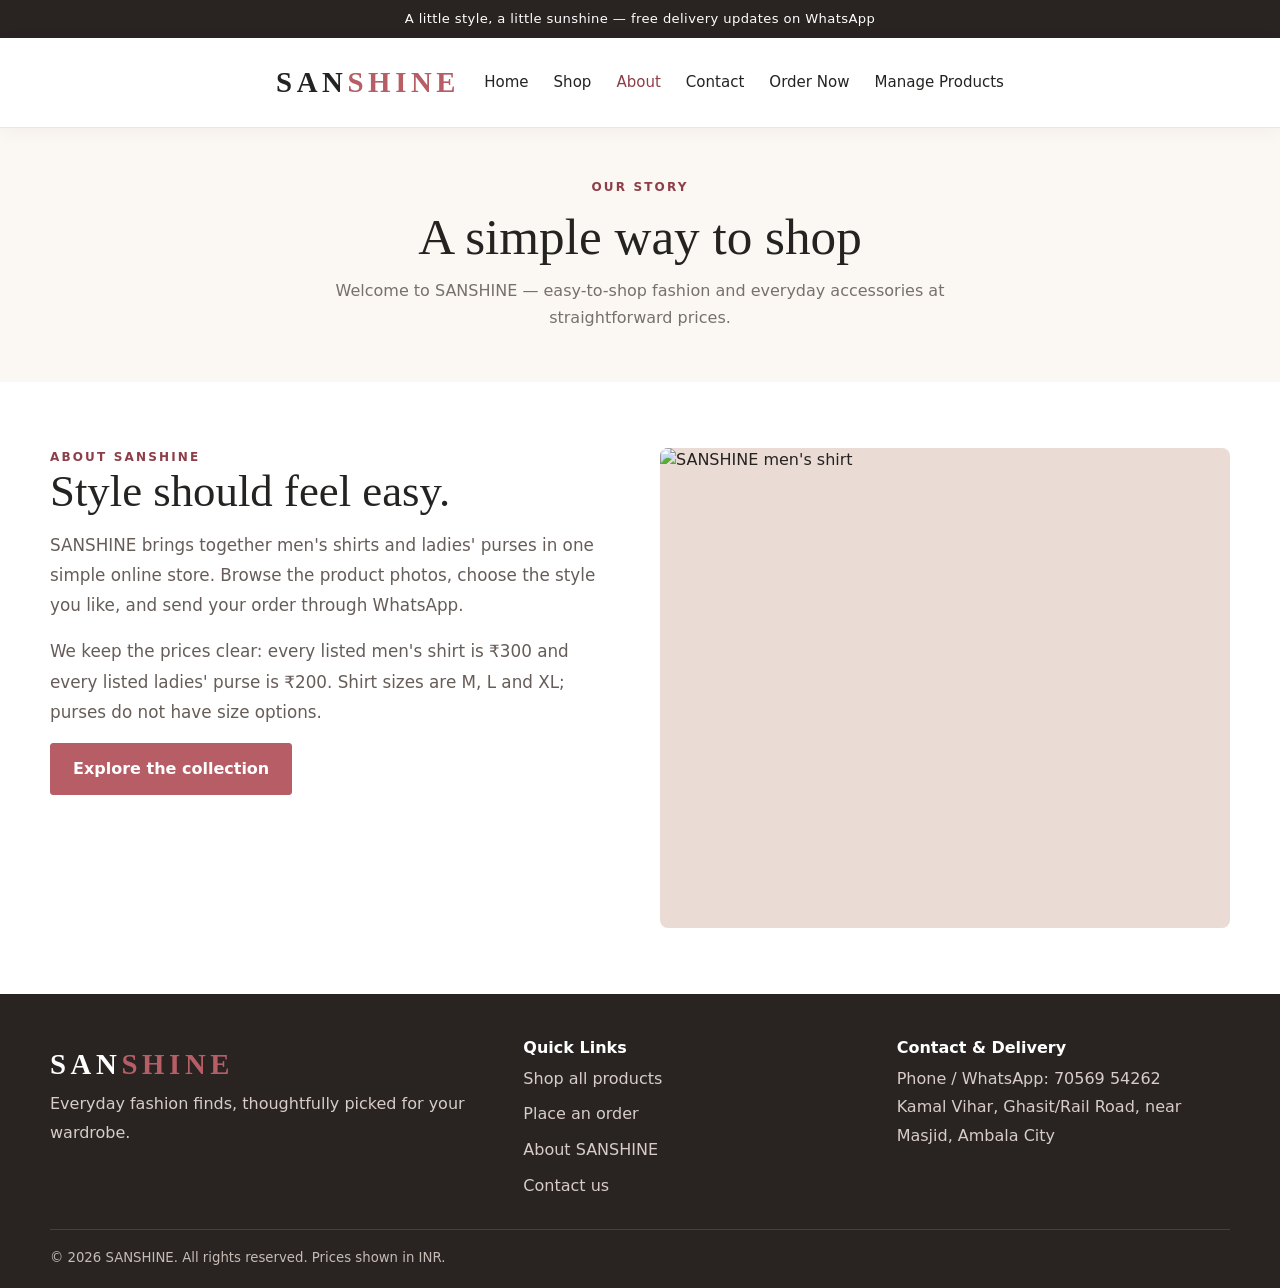
==== about.html @ b514c4c5 "Add files via upload" ====
<!doctype html>
<html lang="en"><head><meta charset="utf-8"><meta name="viewport" content="width=device-width, initial-scale=1"><meta name="theme-color" content="#b65d66"><title>About | SANSHINE</title><link href="https://cdn.jsdelivr.net/npm/bootstrap@5.3.3/dist/css/bootstrap.min.css" rel="stylesheet"><link rel="stylesheet" href="style.css"></head><body><div class="announcement">A little style, a little sunshine — free delivery updates on WhatsApp</div>
<header class="navbar"><div class="nav-inner"><a class="brand" href="index.html">SAN<span>SHINE</span></a><button class="menu-btn" onclick="toggleMenu()" aria-label="Open menu">☰</button><nav class="nav-links"><a href="index.html">Home</a><a href="shop.html">Shop</a><a class="active" href="about.html">About</a><a href="contact.html">Contact</a><a href="order.html">Order Now</a><a href="admin.html">Manage Products</a></nav></div></header><main><section class="page-banner"><div class="eyebrow">Our story</div><h1 style="font-size:3.2rem;margin:12px 0">A simple way to shop</h1><p>Welcome to SANSHINE — easy-to-shop fashion and everyday accessories at straightforward prices.</p></section><section class="section"><div class="section-inner about-grid"><div><div class="eyebrow">About SANSHINE</div><h2>Style should feel easy.</h2><p class="intro">SANSHINE brings together men's shirts and ladies' purses in one simple online store. Browse the product photos, choose the style you like, and send your order through WhatsApp.</p><p class="intro">We keep the prices clear: every listed men's shirt is ₹300 and every listed ladies' purse is ₹200. Shirt sizes are M, L and XL; purses do not have size options.</p><a class="btn" href="shop.html">Explore the collection</a></div><div class="hero-photo" style="height:480px;border-radius:8px"><img src="assets/images/product-02.jpeg" alt="SANSHINE men's shirt"></div></div></section></main><footer class="footer"><div class="footer-inner"><div><a class="brand" href="index.html" style="color:#fff">SAN<span>SHINE</span></a><p>Everyday fashion finds, thoughtfully picked for your wardrobe.</p></div><div><h3>Quick Links</h3><div class="footer-links"><a href="shop.html">Shop all products</a><a href="order.html">Place an order</a><a href="about.html">About SANSHINE</a><a href="contact.html">Contact us</a></div></div><div><h3>Contact & Delivery</h3><p>Phone / WhatsApp: <a href="https://wa.me/917056954262">70569 54262</a><br>Kamal Vihar, Ghasit/Rail Road, near Masjid, Ambala City</p></div></div><div class="copyright">© 2026 SANSHINE. All rights reserved. Prices shown in INR.</div></footer>
<div class="modal-backdrop" id="productModal" aria-modal="true" role="dialog" aria-label="Product details"><div class="modal"><button class="modal-close" onclick="closeProduct()" aria-label="Close">×</button><div class="modal-img"><img id="modalImage" src="" alt=""></div><div class="modal-content"><div class="eyebrow">SANSHINE COLLECTION</div><h2 id="modalName" style="font-size:2rem;margin-top:10px"></h2><p id="modalDescription" class="note"></p><div id="modalPrice" class="modal-price"></div><div class="option-label">Choose colour</div><div class="swatches" id="colorOptions"></div><div id="sizeSection"><div class="option-label">Choose shirt size</div><div class="sizes" id="sizeOptions"></div><p class="note">Available sizes: M, L and XL. Size selection is only for shirts.</p></div><div class="order-fields"><label for="quickOrderName">Your name</label><input id="quickOrderName" class="form-control" placeholder="Enter your name" required><label for="quickOrderPhone">Mobile number</label><input id="quickOrderPhone" class="form-control" type="tel" placeholder="Your mobile number" required><label for="quickOrderAddress">Full delivery address</label><textarea id="quickOrderAddress" class="form-control" rows="3" placeholder="House no., street, area, city, PIN code" required></textarea></div><p class="note">WhatsApp will open with your order details and delivery address for confirmation.</p><button class="btn" style="width:100%;margin-top:12px" onclick="orderSelected()">Order on WhatsApp</button></div></div></div><div class="toast" id="toast"></div><script src="script.js"></script></body></html>
---- style.css ----
:root{--ink:#242321;--muted:#77716d;--rose:#b65d66;--rose-dark:#8d3e49;--cream:#fbf7f2;--line:#eee5de;--white:#fff}
*{box-sizing:border-box}html{scroll-behavior:smooth}body{margin:0;color:var(--ink);font-family:Inter,system-ui,-apple-system,"Segoe UI",sans-serif;background:#fff}a{color:inherit;text-decoration:none}img{display:block;max-width:100%}.announcement{background:#292422;color:#fff;text-align:center;padding:9px 12px;font-size:.82rem;letter-spacing:.03em}.navbar{position:sticky;top:0;z-index:50;background:#fff;border-bottom:1px solid var(--line);box-shadow:0 4px 18px #30211b0a}.nav-inner{max-width:1180px;margin:auto;padding:15px 22px;display:flex;align-items:center;gap:24px}.brand{font-family:Georgia,serif;font-size:1.8rem;letter-spacing:.16em;font-weight:700}.brand span{color:var(--rose)}.nav-links{margin-left:auto;display:flex;align-items:center;gap:25px;font-size:.94rem}.nav-links a:hover,.nav-links a.active{color:var(--rose-dark)}.menu-btn{display:none;background:none;border:0;font-size:1.6rem}.hero{background:linear-gradient(120deg,#f7e9e2,#fffaf5 58%,#f3dfd7);padding:75px 22px}.hero-inner{max-width:1180px;margin:auto;display:grid;grid-template-columns:1.05fr .95fr;align-items:center;gap:50px}.eyebrow{text-transform:uppercase;letter-spacing:.18em;font-size:.75rem;font-weight:700;color:var(--rose-dark)}h1,h2,h3{font-family:Georgia,"Times New Roman",serif;font-weight:500;line-height:1.12}h1{font-size:clamp(2.7rem,5vw,4.8rem);margin:14px 0 18px}h2{font-size:clamp(2rem,3.5vw,3rem);margin:0 0 14px}h3{font-size:1.35rem}.hero p,.intro{font-size:1.05rem;color:#665d58;line-height:1.8;max-width:550px}.hero-photo{height:440px;border-radius:48% 48% 10px 10px;overflow:hidden;background:#eadbd4}.hero-photo img{width:100%;height:100%;object-fit:cover}.btn{display:inline-flex;justify-content:center;align-items:center;gap:8px;background:var(--rose);color:#fff;border:1px solid var(--rose);padding:13px 22px;border-radius:3px;font-weight:650;cursor:pointer;transition:.2s}.btn:hover{background:var(--rose-dark);border-color:var(--rose-dark);color:white}.btn-outline{background:transparent;color:var(--ink);border-color:#cdbdb4}.btn-outline:hover{color:white}.hero-actions{display:flex;gap:12px;flex-wrap:wrap;margin-top:25px}.section{padding:66px 22px}.section.soft{background:var(--cream)}.section-inner{max-width:1180px;margin:auto}.section-head{display:flex;align-items:end;justify-content:space-between;gap:18px;margin-bottom:28px}.section-head p{color:var(--muted);margin:0}.product-grid{display:grid;grid-template-columns:repeat(4,minmax(0,1fr));gap:23px}.product-card{border:1px solid var(--line);background:#fff;overflow:hidden;transition:transform .2s,box-shadow .2s}.product-card:hover{transform:translateY(-4px);box-shadow:0 12px 28px #30211b10}.product-image{height:300px;position:relative;background:#f5efeb;cursor:pointer;overflow:hidden}.product-image img{width:100%;height:100%;object-fit:cover;transition:transform .35s}.product-card:hover .product-image img{transform:scale(1.035)}.product-tag{position:absolute;top:12px;left:12px;background:#fff;padding:6px 9px;font-size:.7rem;letter-spacing:.08em;text-transform:uppercase}.product-info{padding:16px}.product-info h3{font-family:inherit;font-size:1rem;font-weight:650;margin:0 0 8px}.product-meta{color:var(--muted);font-size:.86rem;margin-bottom:12px}.price{font-weight:750;font-size:1.1rem}.product-bottom{display:flex;align-items:center;justify-content:space-between;gap:8px}.small-btn{border:1px solid var(--rose);color:var(--rose-dark);background:#fff;padding:8px 12px;cursor:pointer;font-weight:650;border-radius:2px}.small-btn:hover{background:var(--rose);color:white}.feature-row{display:grid;grid-template-columns:repeat(3,1fr);gap:20px}.feature{padding:25px;background:#fff;border:1px solid var(--line)}.feature .icon{font-size:1.7rem;margin-bottom:12px}.feature h3{margin:0 0 8px}.feature p{margin:0;color:var(--muted);line-height:1.65}.page-banner{background:var(--cream);padding:50px 22px;text-align:center}.page-banner p{color:var(--muted);margin:10px auto 0;max-width:620px;line-height:1.7}.filter-row{display:flex;gap:10px;flex-wrap:wrap;margin-bottom:25px}.filter-btn{background:white;border:1px solid var(--line);padding:9px 15px;cursor:pointer}.filter-btn.active,.filter-btn:hover{background:var(--ink);color:white;border-color:var(--ink)}.footer{background:#292422;color:#fff;padding:45px 22px 20px}.footer-inner{max-width:1180px;margin:auto;display:grid;grid-template-columns:1.3fr 1fr 1fr;gap:40px}.footer p,.footer a{color:#d7ccc7;line-height:1.8}.footer h3{font-family:inherit;font-size:1rem;font-weight:700}.footer-links{display:grid;gap:7px}.copyright{max-width:1180px;margin:28px auto 0;border-top:1px solid #ffffff20;padding-top:18px;color:#c7bbb5;font-size:.83rem}.contact-grid,.about-grid{display:grid;grid-template-columns:1fr 1fr;gap:40px;align-items:start}.contact-card{border:1px solid var(--line);padding:26px;background:#fff}.contact-card p{line-height:1.7;color:var(--muted)}.field{display:grid;gap:7px;margin-bottom:15px}.field label{font-weight:650;font-size:.9rem}.field input,.field textarea,.field select{width:100%;padding:12px;border:1px solid #ddd0c8;font:inherit;border-radius:2px;background:white}.field textarea{min-height:120px;resize:vertical}.modal-backdrop{position:fixed;inset:0;z-index:100;background:#1d1715b8;display:none;align-items:center;justify-content:center;padding:18px}.modal-backdrop.open{display:flex}.modal{width:min(850px,100%);max-height:92vh;overflow:auto;background:white;display:grid;grid-template-columns:1fr 1fr;position:relative}.modal-img{background:#f6efea;min-height:420px}.modal-img img{width:100%;height:100%;object-fit:cover}.modal-content{padding:32px}.modal-close{position:absolute;right:12px;top:10px;border:0;background:white;font-size:1.8rem;cursor:pointer;z-index:2}.option-label{font-size:.85rem;font-weight:700;margin:19px 0 9px}.swatches,.sizes{display:flex;gap:9px;flex-wrap:wrap}.swatch{width:29px;height:29px;border:2px solid white;outline:1px solid #ccc;border-radius:50%;cursor:pointer}.swatch.selected{outline:2px solid var(--rose-dark)}.size-btn{border:1px solid #ddd0c8;background:white;padding:9px 13px;cursor:pointer}.size-btn.selected{background:var(--ink);color:white;border-color:var(--ink)}.modal-price{font-size:1.45rem;font-weight:800;margin:15px 0}.note{font-size:.85rem;color:var(--muted);line-height:1.6}.toast{position:fixed;bottom:20px;left:50%;transform:translateX(-50%);background:#292422;color:white;padding:12px 18px;z-index:200;display:none}.empty{padding:35px;text-align:center;color:var(--muted)}@media(max-width:900px){.product-grid{grid-template-columns:repeat(2,minmax(0,1fr))}.product-image{height:330px}.hero-inner{gap:25px}.hero-photo{height:370px}}@media(max-width:650px){.nav-inner{padding:12px 16px;flex-wrap:wrap}.menu-btn{display:block;margin-left:auto}.nav-links{display:none;width:100%;margin:0;flex-direction:column;align-items:flex-start;gap:0;padding:8px 0}.nav-links.show{display:flex}.nav-links a{padding:10px 0;width:100%}.hero{padding:42px 18px}.hero-inner,.contact-grid,.about-grid{grid-template-columns:1fr}.hero-photo{height:310px;order:-1}.section{padding:45px 16px}.section-head{align-items:flex-start;flex-direction:column}.product-grid{gap:12px}.product-image{height:230px}.product-info{padding:12px}.product-bottom{align-items:flex-start;flex-direction:column}.feature-row{grid-template-columns:1fr}.footer-inner{grid-template-columns:1fr;gap:22px}.modal{grid-template-columns:1fr}.modal-img{min-height:260px;height:300px}.modal-content{padding:22px}.page-banner{padding:38px 16px}}@media(max-width:390px){.product-grid{grid-template-columns:1fr}.product-image{height:330px}}

/* Product photo polish and delivery/admin forms */
.product-image { background:#f7f2ee; overflow:hidden; }
.product-image img { width:100%; height:100%; object-fit:contain; object-position:center; padding:8px; transition:transform .35s ease; }
.product-card:hover .product-image img { transform:scale(1.035); }
.order-fields { display:grid; gap:8px; margin:16px 0 8px; }
.order-fields label { font-size:.86rem; font-weight:600; color:#554345; margin-top:3px; }
.order-fields .form-control { border:1px solid #e4d4d2; border-radius:10px; padding:10px 12px; }
.admin-wrap { max-width:1100px; margin:0 auto; padding:32px 18px 60px; }
.admin-panel { background:#fff; border:1px solid #eee0df; border-radius:18px; padding:22px; margin-bottom:22px; box-shadow:0 8px 25px #5b30300b; }
.admin-form { display:grid; grid-template-columns:repeat(2,minmax(0,1fr)); gap:14px; }
.admin-form label { display:block; font-size:.88rem; font-weight:650; margin-bottom:5px; }
.admin-form input,.admin-form select,.admin-form textarea { width:100%; border:1px solid #e5d7d5; border-radius:9px; padding:10px; background:#fff; }
.admin-actions { display:flex; flex-wrap:wrap; gap:8px; margin-top:16px; }
.admin-product-row { display:grid; grid-template-columns:70px 1fr auto; gap:14px; align-items:center; border-bottom:1px solid #f0e7e5; padding:12px 0; }
.admin-product-row img { width:70px; height:75px; object-fit:contain; background:#faf5f3; border-radius:9px; }
.admin-product-row h3 { font-size:1rem; margin:0 0 4px; }
.admin-product-row p { font-size:.85rem; margin:0; color:#7d6c6c; }
.admin-product-row button { border:1px solid #e3cecd; background:#fff; border-radius:8px; padding:7px 10px; margin:2px; }
.admin-product-row .delete-product { color:#a62836; }
@media(max-width:650px){.admin-form{grid-template-columns:1fr}.admin-product-row{grid-template-columns:56px 1fr}.admin-product-row img{width:56px;height:64px}.admin-product-row>div:last-child{grid-column:2}}
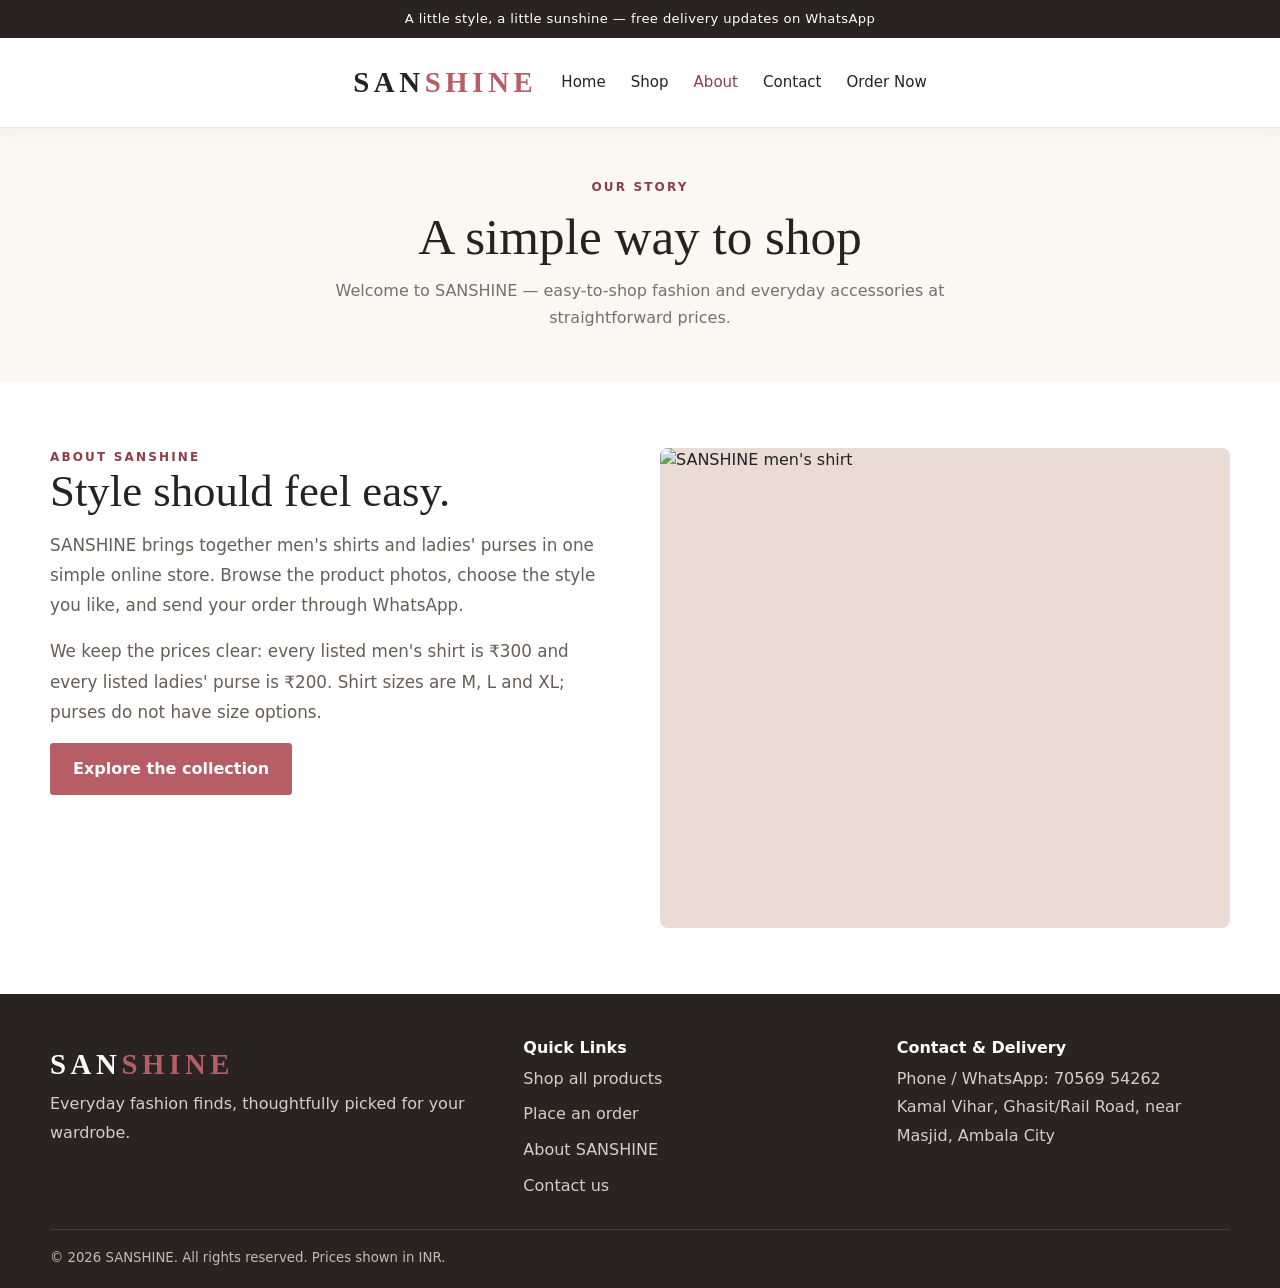
==== commit 657e0405: "Fix HTML structure and formatting in about.html" ====
--- a/about.html
+++ b/about.html
@@ -1,4 +1,4 @@
 <!doctype html>
 <html lang="en"><head><meta charset="utf-8"><meta name="viewport" content="width=device-width, initial-scale=1"><meta name="theme-color" content="#b65d66"><title>About | SANSHINE</title><link href="https://cdn.jsdelivr.net/npm/bootstrap@5.3.3/dist/css/bootstrap.min.css" rel="stylesheet"><link rel="stylesheet" href="style.css"></head><body><div class="announcement">A little style, a little sunshine — free delivery updates on WhatsApp</div>
-<header class="navbar"><div class="nav-inner"><a class="brand" href="index.html">SAN<span>SHINE</span></a><button class="menu-btn" onclick="toggleMenu()" aria-label="Open menu">☰</button><nav class="nav-links"><a href="index.html">Home</a><a href="shop.html">Shop</a><a class="active" href="about.html">About</a><a href="contact.html">Contact</a><a href="order.html">Order Now</a><a href="admin.html">Manage Products</a></nav></div></header><main><section class="page-banner"><div class="eyebrow">Our story</div><h1 style="font-size:3.2rem;margin:12px 0">A simple way to shop</h1><p>Welcome to SANSHINE — easy-to-shop fashion and everyday accessories at straightforward prices.</p></section><section class="section"><div class="section-inner about-grid"><div><div class="eyebrow">About SANSHINE</div><h2>Style should feel easy.</h2><p class="intro">SANSHINE brings together men's shirts and ladies' purses in one simple online store. Browse the product photos, choose the style you like, and send your order through WhatsApp.</p><p class="intro">We keep the prices clear: every listed men's shirt is ₹300 and every listed ladies' purse is ₹200. Shirt sizes are M, L and XL; purses do not have size options.</p><a class="btn" href="shop.html">Explore the collection</a></div><div class="hero-photo" style="height:480px;border-radius:8px"><img src="assets/images/product-02.jpeg" alt="SANSHINE men's shirt"></div></div></section></main><footer class="footer"><div class="footer-inner"><div><a class="brand" href="index.html" style="color:#fff">SAN<span>SHINE</span></a><p>Everyday fashion finds, thoughtfully picked for your wardrobe.</p></div><div><h3>Quick Links</h3><div class="footer-links"><a href="shop.html">Shop all products</a><a href="order.html">Place an order</a><a href="about.html">About SANSHINE</a><a href="contact.html">Contact us</a></div></div><div><h3>Contact & Delivery</h3><p>Phone / WhatsApp: <a href="https://wa.me/917056954262">70569 54262</a><br>Kamal Vihar, Ghasit/Rail Road, near Masjid, Ambala City</p></div></div><div class="copyright">© 2026 SANSHINE. All rights reserved. Prices shown in INR.</div></footer>
-<div class="modal-backdrop" id="productModal" aria-modal="true" role="dialog" aria-label="Product details"><div class="modal"><button class="modal-close" onclick="closeProduct()" aria-label="Close">×</button><div class="modal-img"><img id="modalImage" src="" alt=""></div><div class="modal-content"><div class="eyebrow">SANSHINE COLLECTION</div><h2 id="modalName" style="font-size:2rem;margin-top:10px"></h2><p id="modalDescription" class="note"></p><div id="modalPrice" class="modal-price"></div><div class="option-label">Choose colour</div><div class="swatches" id="colorOptions"></div><div id="sizeSection"><div class="option-label">Choose shirt size</div><div class="sizes" id="sizeOptions"></div><p class="note">Available sizes: M, L and XL. Size selection is only for shirts.</p></div><div class="order-fields"><label for="quickOrderName">Your name</label><input id="quickOrderName" class="form-control" placeholder="Enter your name" required><label for="quickOrderPhone">Mobile number</label><input id="quickOrderPhone" class="form-control" type="tel" placeholder="Your mobile number" required><label for="quickOrderAddress">Full delivery address</label><textarea id="quickOrderAddress" class="form-control" rows="3" placeholder="House no., street, area, city, PIN code" required></textarea></div><p class="note">WhatsApp will open with your order details and delivery address for confirmation.</p><button class="btn" style="width:100%;margin-top:12px" onclick="orderSelected()">Order on WhatsApp</button></div></div></div><div class="toast" id="toast"></div><script src="script.js"></script></body></html>+<header class="navbar"><div class="nav-inner"><a class="brand" href="index.html">SAN<span>SHINE</span></a><button class="menu-btn" onclick="toggleMenu()" aria-label="Open menu">☰</button><nav class="nav-links"><a href="index.html">Home</a><a href="shop.html">Shop</a><a class="active" href="about.html">About</a><a href="contact.html">Contact</a><a href="order.html">Order Now</a></nav></div></header><main><section class="page-banner"><div class="eyebrow">Our story</div><h1 style="font-size:3.2rem;margin:12px 0">A simple way to shop</h1><p>Welcome to SANSHINE — easy-to-shop fashion and everyday accessories at straightforward prices.</p></section><section class="section"><div class="section-inner about-grid"><div><div class="eyebrow">About SANSHINE</div><h2>Style should feel easy.</h2><p class="intro">SANSHINE brings together men's shirts and ladies' purses in one simple online store. Browse the product photos, choose the style you like, and send your order through WhatsApp.</p><p class="intro">We keep the prices clear: every listed men's shirt is ₹300 and every listed ladies' purse is ₹200. Shirt sizes are M, L and XL; purses do not have size options.</p><a class="btn" href="shop.html">Explore the collection</a></div><div class="hero-photo" style="height:480px;border-radius:8px"><img src="assets/images/product-02.jpeg" alt="SANSHINE men's shirt"></div></div></section></main><footer class="footer"><div class="footer-inner"><div><a class="brand" href="index.html" style="color:#fff">SAN<span>SHINE</span></a><p>Everyday fashion finds, thoughtfully picked for your wardrobe.</p></div><div><h3>Quick Links</h3><div class="footer-links"><a href="shop.html">Shop all products</a><a href="order.html">Place an order</a><a href="about.html">About SANSHINE</a><a href="contact.html">Contact us</a></div></div><div><h3>Contact & Delivery</h3><p>Phone / WhatsApp: <a href="https://wa.me/917056954262">70569 54262</a><br>Kamal Vihar, Ghasit/Rail Road, near Masjid, Ambala City</p></div></div><div class="copyright">© 2026 SANSHINE. All rights reserved. Prices shown in INR.</div></footer>
+<div class="modal-backdrop" id="productModal" aria-modal="true" role="dialog" aria-label="Product details"><div class="modal"><button class="modal-close" onclick="closeProduct()" aria-label="Close">×</button><div class="modal-img"><img id="modalImage" src="" alt=""></div><div class="modal-content"><div class="eyebrow">SANSHINE COLLECTION</div><h2 id="modalName" style="font-size:2rem;margin-top:10px"></h2><p id="modalDescription" class="note"></p><div id="modalPrice" class="modal-price"></div><div class="option-label">Choose colour</div><div class="swatches" id="colorOptions"></div><div id="sizeSection"><div class="option-label">Choose shirt size</div><div class="sizes" id="sizeOptions"></div><p class="note">Available sizes: M, L and XL. Size selection is only for shirts.</p></div><div class="order-fields"><label for="quickOrderName">Your name</label><input id="quickOrderName" class="form-control" placeholder="Enter your name" required><label for="quickOrderPhone">Mobile number</label><input id="quickOrderPhone" class="form-control" type="tel" placeholder="Your mobile number" required><label for="quickOrderAddress">Full delivery address</label><textarea id="quickOrderAddress" class="form-control" rows="3" placeholder="House no., street, area, city, PIN code" required></textarea></div><p class="note">WhatsApp will open with your order details and delivery address for confirmation.</p><button class="btn" style="width:100%;margin-top:12px" onclick="orderSelected()">Order on WhatsApp</button></div></div></div><div class="toast" id="toast"></div><script src="script.js"></script></body></html>
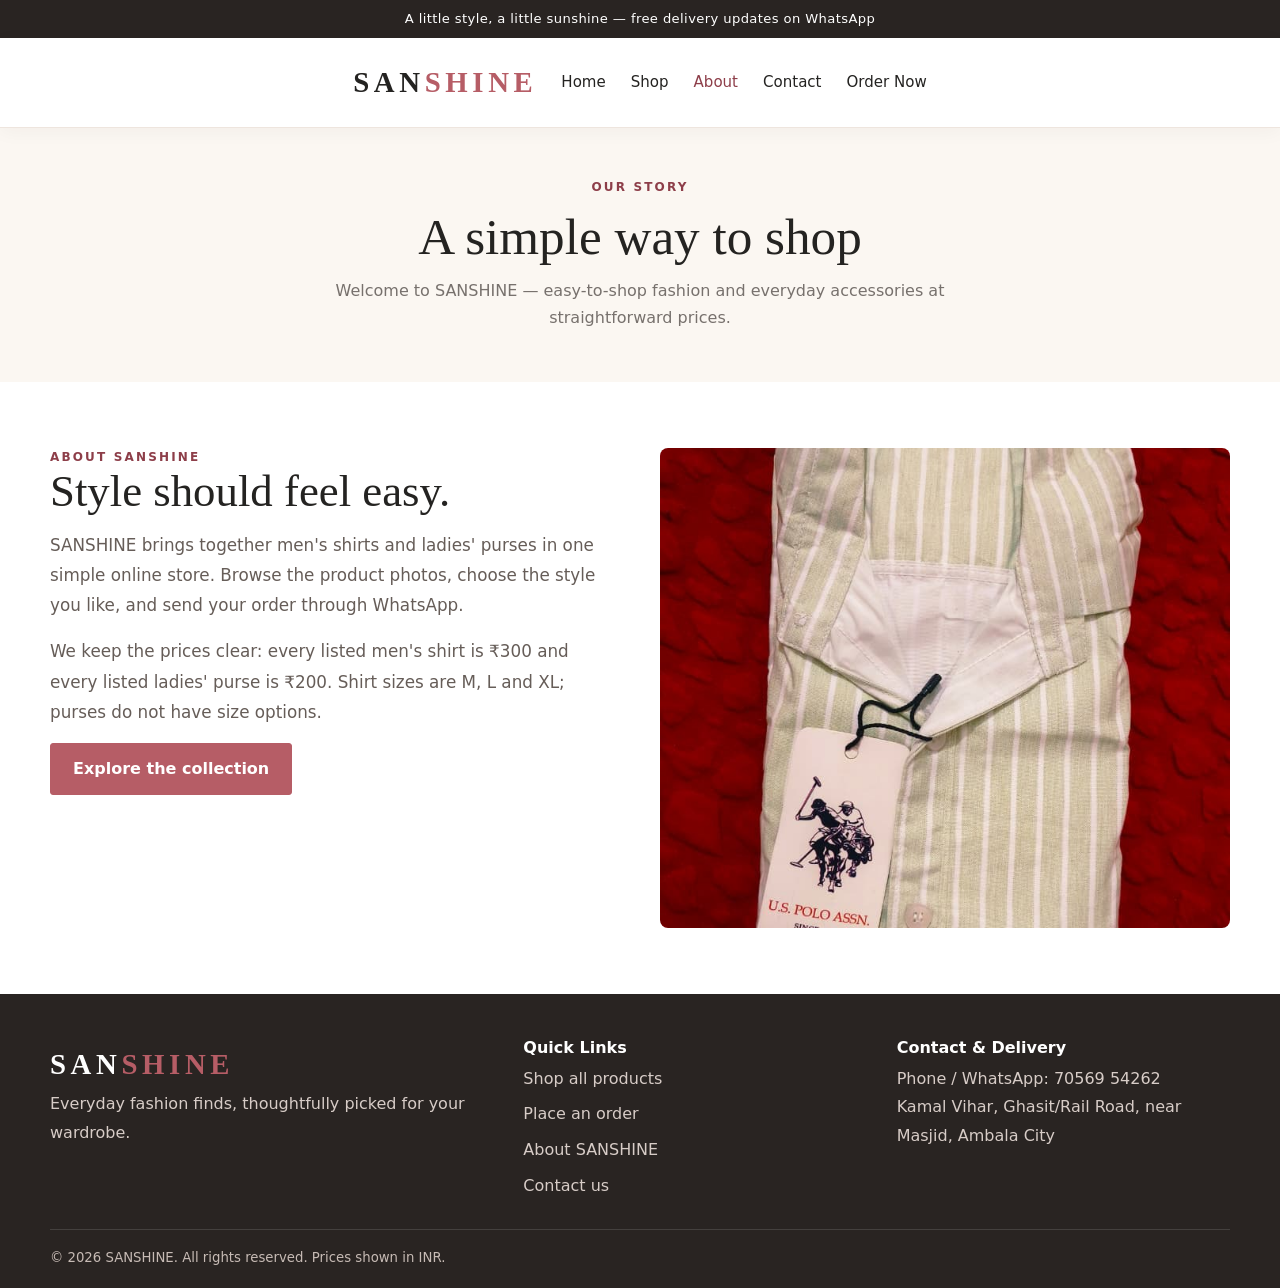
==== commit 4bb539b6: "Update about.html" ====
--- a/about.html
+++ b/about.html
@@ -1,4 +1,4 @@
 <!doctype html>
 <html lang="en"><head><meta charset="utf-8"><meta name="viewport" content="width=device-width, initial-scale=1"><meta name="theme-color" content="#b65d66"><title>About | SANSHINE</title><link href="https://cdn.jsdelivr.net/npm/bootstrap@5.3.3/dist/css/bootstrap.min.css" rel="stylesheet"><link rel="stylesheet" href="style.css"></head><body><div class="announcement">A little style, a little sunshine — free delivery updates on WhatsApp</div>
-<header class="navbar"><div class="nav-inner"><a class="brand" href="index.html">SAN<span>SHINE</span></a><button class="menu-btn" onclick="toggleMenu()" aria-label="Open menu">☰</button><nav class="nav-links"><a href="index.html">Home</a><a href="shop.html">Shop</a><a class="active" href="about.html">About</a><a href="contact.html">Contact</a><a href="order.html">Order Now</a></nav></div></header><main><section class="page-banner"><div class="eyebrow">Our story</div><h1 style="font-size:3.2rem;margin:12px 0">A simple way to shop</h1><p>Welcome to SANSHINE — easy-to-shop fashion and everyday accessories at straightforward prices.</p></section><section class="section"><div class="section-inner about-grid"><div><div class="eyebrow">About SANSHINE</div><h2>Style should feel easy.</h2><p class="intro">SANSHINE brings together men's shirts and ladies' purses in one simple online store. Browse the product photos, choose the style you like, and send your order through WhatsApp.</p><p class="intro">We keep the prices clear: every listed men's shirt is ₹300 and every listed ladies' purse is ₹200. Shirt sizes are M, L and XL; purses do not have size options.</p><a class="btn" href="shop.html">Explore the collection</a></div><div class="hero-photo" style="height:480px;border-radius:8px"><img src="assets/images/product-02.jpeg" alt="SANSHINE men's shirt"></div></div></section></main><footer class="footer"><div class="footer-inner"><div><a class="brand" href="index.html" style="color:#fff">SAN<span>SHINE</span></a><p>Everyday fashion finds, thoughtfully picked for your wardrobe.</p></div><div><h3>Quick Links</h3><div class="footer-links"><a href="shop.html">Shop all products</a><a href="order.html">Place an order</a><a href="about.html">About SANSHINE</a><a href="contact.html">Contact us</a></div></div><div><h3>Contact & Delivery</h3><p>Phone / WhatsApp: <a href="https://wa.me/917056954262">70569 54262</a><br>Kamal Vihar, Ghasit/Rail Road, near Masjid, Ambala City</p></div></div><div class="copyright">© 2026 SANSHINE. All rights reserved. Prices shown in INR.</div></footer>
+<header class="navbar"><div class="nav-inner"><a class="brand" href="index.html">SAN<span>SHINE</span></a><button class="menu-btn" onclick="toggleMenu()" aria-label="Open menu">☰</button><nav class="nav-links"><a href="index.html">Home</a><a href="shop.html">Shop</a><a class="active" href="about.html">About</a><a href="contact.html">Contact</a><a href="order.html">Order Now</a></nav></div></header><main><section class="page-banner"><div class="eyebrow">Our story</div><h1 style="font-size:3.2rem;margin:12px 0">A simple way to shop</h1><p>Welcome to SANSHINE — easy-to-shop fashion and everyday accessories at straightforward prices.</p></section><section class="section"><div class="section-inner about-grid"><div><div class="eyebrow">About SANSHINE</div><h2>Style should feel easy.</h2><p class="intro">SANSHINE brings together men's shirts and ladies' purses in one simple online store. Browse the product photos, choose the style you like, and send your order through WhatsApp.</p><p class="intro">We keep the prices clear: every listed men's shirt is ₹300 and every listed ladies' purse is ₹200. Shirt sizes are M, L and XL; purses do not have size options.</p><a class="btn" href="shop.html">Explore the collection</a></div><div class="hero-photo" style="height:480px;border-radius:8px"><img src="product-02.jpeg" alt="SANSHINE men's shirt"></div></div></section></main><footer class="footer"><div class="footer-inner"><div><a class="brand" href="index.html" style="color:#fff">SAN<span>SHINE</span></a><p>Everyday fashion finds, thoughtfully picked for your wardrobe.</p></div><div><h3>Quick Links</h3><div class="footer-links"><a href="shop.html">Shop all products</a><a href="order.html">Place an order</a><a href="about.html">About SANSHINE</a><a href="contact.html">Contact us</a></div></div><div><h3>Contact & Delivery</h3><p>Phone / WhatsApp: <a href="https://wa.me/917056954262">70569 54262</a><br>Kamal Vihar, Ghasit/Rail Road, near Masjid, Ambala City</p></div></div><div class="copyright">© 2026 SANSHINE. All rights reserved. Prices shown in INR.</div></footer>
 <div class="modal-backdrop" id="productModal" aria-modal="true" role="dialog" aria-label="Product details"><div class="modal"><button class="modal-close" onclick="closeProduct()" aria-label="Close">×</button><div class="modal-img"><img id="modalImage" src="" alt=""></div><div class="modal-content"><div class="eyebrow">SANSHINE COLLECTION</div><h2 id="modalName" style="font-size:2rem;margin-top:10px"></h2><p id="modalDescription" class="note"></p><div id="modalPrice" class="modal-price"></div><div class="option-label">Choose colour</div><div class="swatches" id="colorOptions"></div><div id="sizeSection"><div class="option-label">Choose shirt size</div><div class="sizes" id="sizeOptions"></div><p class="note">Available sizes: M, L and XL. Size selection is only for shirts.</p></div><div class="order-fields"><label for="quickOrderName">Your name</label><input id="quickOrderName" class="form-control" placeholder="Enter your name" required><label for="quickOrderPhone">Mobile number</label><input id="quickOrderPhone" class="form-control" type="tel" placeholder="Your mobile number" required><label for="quickOrderAddress">Full delivery address</label><textarea id="quickOrderAddress" class="form-control" rows="3" placeholder="House no., street, area, city, PIN code" required></textarea></div><p class="note">WhatsApp will open with your order details and delivery address for confirmation.</p><button class="btn" style="width:100%;margin-top:12px" onclick="orderSelected()">Order on WhatsApp</button></div></div></div><div class="toast" id="toast"></div><script src="script.js"></script></body></html>
